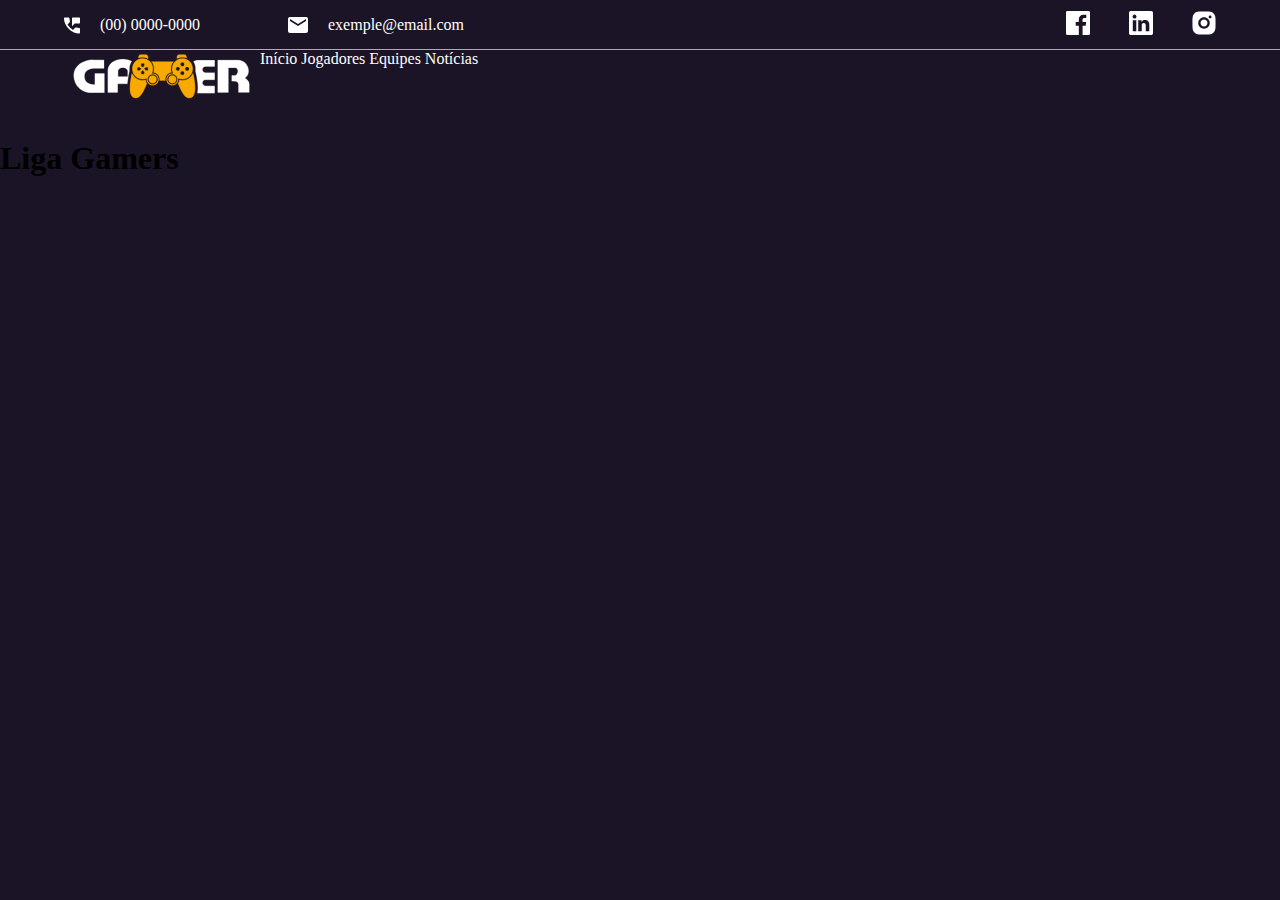
==== 1º Semestre/projetos/gamer/index.html @ 258e5191 "Início da Projeto Gamer 09/03/2023" ====
<!DOCTYPE html>
<html lang="pt-br">
    <head>
        <meta charset="UTF-8">
        <meta http-equiv="X-UA-Compatible" content="IE=edge">
        <meta name="viewport" content="width=device-width, initial-scale=1.0">
        <link rel="stylesheet" href="css/style.css">
        <title>Gamer - Home</title>
    </head>
    <body>
        <header>
            <div class="header-top">
                <div class="container header-top-flex">
                    <div class="contatos">
                        <div class="telefone">
                            <img src="assets/icons/icone_telefone.svg" alt="ícone de um telefone utilizado para indicar que se trata de um meio de contato por telefone">
                            <p>(00) 0000-0000</p>
                        </div>
                        <div class="email">
                            <img src="assets/icons/icone_email.svg" alt="ícone de uma carta de correio utilizado para indicar que se trata de um meio de contato por email">
                            <p>exemple@email.com</p>
                        </div>
                    </div>
                    <div class="redes-sociais">
                        <a href="">
                            <img src="assets/icons/icone_facebook.svg" alt="link do perfil do Facebook de empresa">
                        </a>
                        <a href="">
                            <img src="assets/icons/icone_linkedin.svg" alt="link do perfil do Linkedin de empresa">
                        </a>
                        <a href="">
                            <img src="assets/icons/icone_instagram.svg" alt="link do perfil do Instagram de empresa">
                        </a>
                    </div>
                </div>
            </div>
                <div class="header-bottom">
                    <div class="container header-bottom-flex">
                        <figure>
                            <img src="assets/images/logotipo_gamer.svg" alt="Imagem logotipo da empresa Gamer">
                        </figure>
                        <nav class="menu">
                            <a href="">Início</a>
                            <a href="">Jogadores</a>
                            <a href="">Equipes</a>
                            <a href="">Notícias</a>
                        </nav>
                    </div>
                </div>
            </div>
        </header>
        <h1>Liga Gamers</h1>
    </body>
</html>
---- 1º Semestre/projetos/gamer/css/style.css ----
/* Resert de Dimensões */
* {
    margin: 0;
    padding: 0;
    box-sizing: border-box;
}

/* Formatações Gerais HTML */

body{
    background-color: #1B1426;
}

.container{
    width: 90%;
    height: 100%;
    margin: 0 auto;
}

/* Header */

header{
    color: white;
}

header .header-top{
    height: 50px;
    border-bottom: 1px solid #F9AA01;
}

header .header-top .header-top-flex{
    display: flex;
    justify-content: space-between;
    align-items: center;
}

header .header-top .contatos{
    display: flex;
    justify-content: space-between;
    align-items: center;

    width: 400px;
}

header .header-top .contatos p{
    padding-left: 20px;
}

header .contatos .telefone{
    display: flex;
    align-items: center;
}

header .contatos .email{
    align-items: center;
    display: flex;
}

header .header-top .redes-sociais{
    display: flex;
    justify-content: space-between;
    align-items: center;
    width: 150px;
}

header .header-bottom{
    height: 90px;
}

header .header-bottom .header-bottom-flex{
    display: flex;
}

header .header-bottom .menu a{
    text-decoration: none;
    color: white;
}
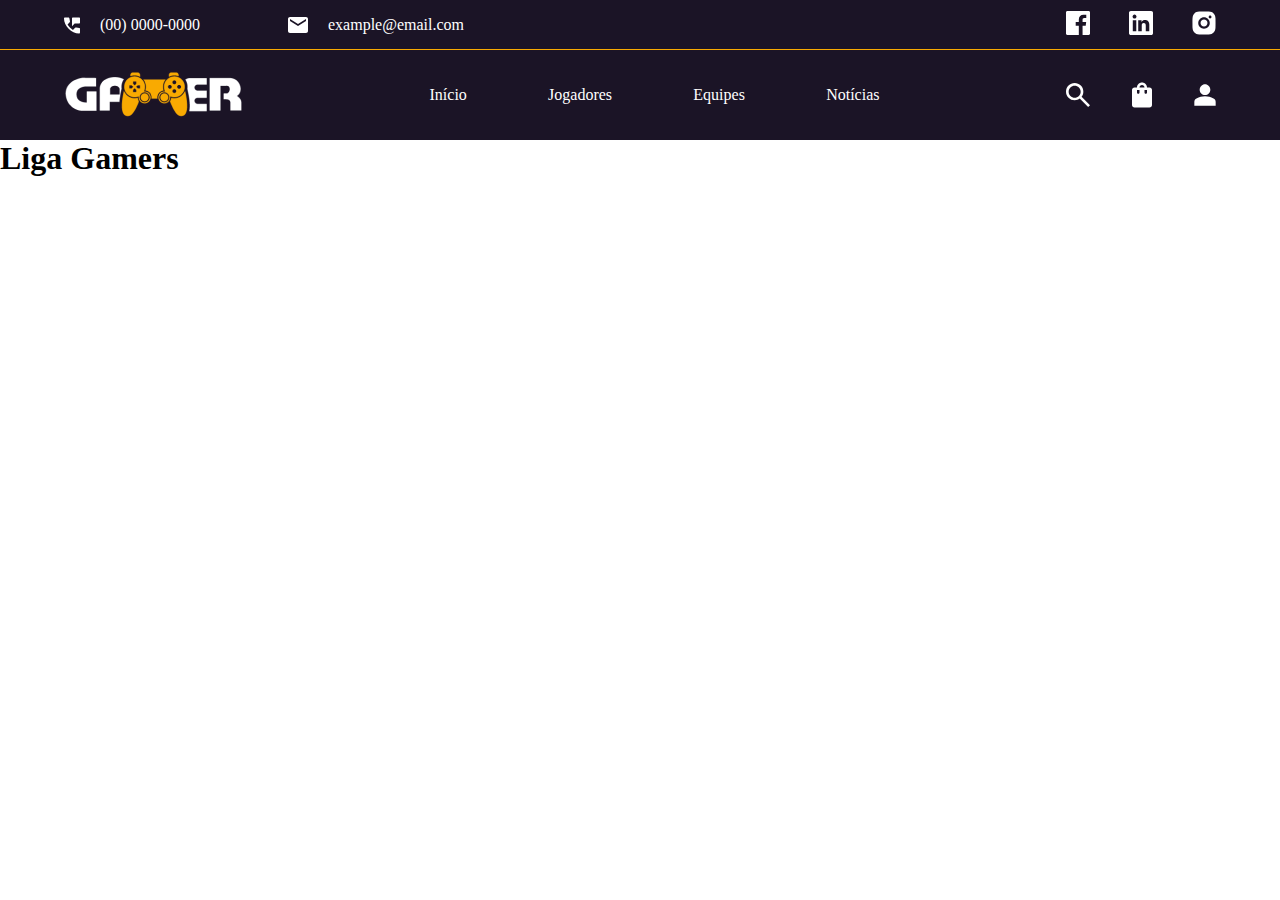
==== commit d97a09fb: "Continuação no projeto Gamer 10/03/2023" ====
--- a/1º Semestre/projetos/gamer/index.html
+++ b/1º Semestre/projetos/gamer/index.html
@@ -18,7 +18,7 @@
                         </div>
                         <div class="email">
                             <img src="assets/icons/icone_email.svg" alt="ícone de uma carta de correio utilizado para indicar que se trata de um meio de contato por email">
-                            <p>exemple@email.com</p>
+                            <p>example@email.com</p>
                         </div>
                     </div>
                     <div class="redes-sociais">
@@ -37,14 +37,19 @@
                 <div class="header-bottom">
                     <div class="container header-bottom-flex">
                         <figure>
-                            <img src="assets/images/logotipo_gamer.svg" alt="Imagem logotipo da empresa Gamer">
+                            <img src="assets/images/logotipo_gamer.png" alt="Imagem logotipo da empresa Gamer">
                         </figure>
                         <nav class="menu">
-                            <a href="">Início</a>
+                            <a href=""><span>Início</span></a>
                             <a href="">Jogadores</a>
                             <a href="">Equipes</a>
                             <a href="">Notícias</a>
                         </nav>
+                        <div class="menu-perfil">
+                            <img src="assets/icons/icone_procurar.svg" alt="Ícone de formulário de pesquisa">
+                            <img src="assets/icons/icone_cart.svg" alt="Ícone de carrinho de compras">
+                            <img src="assets/icons/icone_perfil.svg" alt="Ícone de seção de perfil">
+                        </div>
                     </div>
                 </div>
             </div>
--- a/1º Semestre/projetos/gamer/css/style.css
+++ b/1º Semestre/projetos/gamer/css/style.css
@@ -6,10 +6,6 @@
 }
 
 /* Formatações Gerais HTML */
-
-body{
-    background-color: #1B1426;
-}
 
 .container{
     width: 90%;
@@ -20,6 +16,7 @@
 /* Header */
 
 header{
+    background-color: #1B1426;
     color: white;
 }
 
@@ -69,9 +66,28 @@
 
 header .header-bottom .header-bottom-flex{
     display: flex;
+    justify-content: space-between;
+    align-items: center;
+}
+
+header .header-bottom .menu{
+    display: flex;
+    align-items: center;
+    justify-content: space-between;
+
+    height: 100%;
+    width: 450px;
 }
 
 header .header-bottom .menu a{
     text-decoration: none;
     color: white;
+}
+
+header .header-bottom .menu-perfil{
+    display: flex;
+    justify-content: space-between;
+    align-items: center;
+    height: 100%;
+    width: 150px;
 }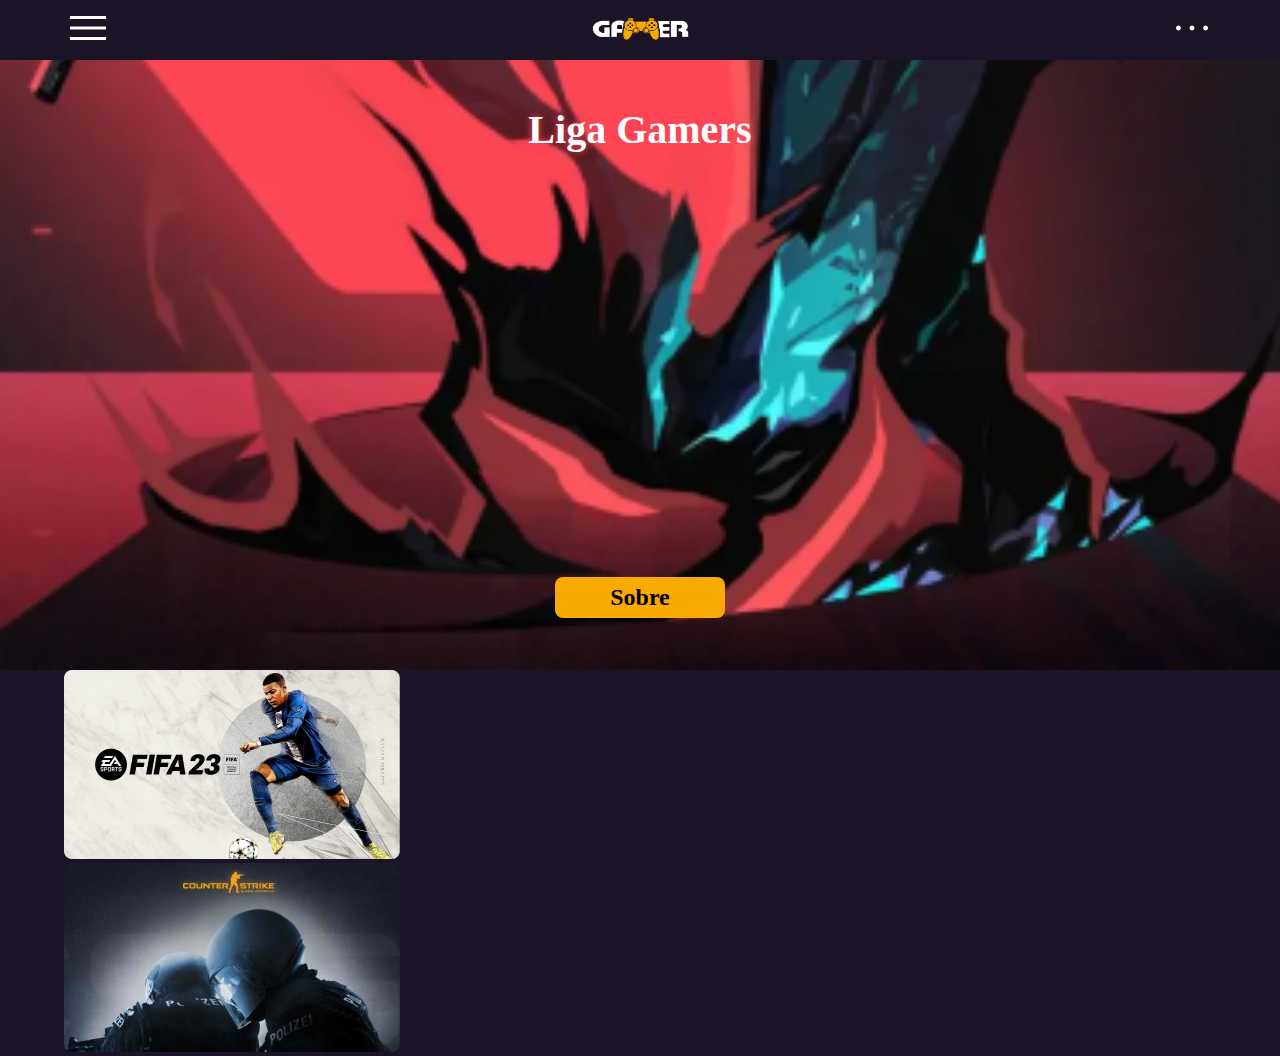
==== commit 02844551: "Continuação na responsividade do projeto Gamer 12/03/2023" ====
--- a/1º Semestre/projetos/gamer/index.html
+++ b/1º Semestre/projetos/gamer/index.html
@@ -36,24 +36,102 @@
             </div>
                 <div class="header-bottom">
                     <div class="container header-bottom-flex">
+
+                        <!-- Ícone de menu hamburger - visível apenas no mobile -->
                         <figure>
-                            <img src="assets/images/logotipo_gamer.png" alt="Imagem logotipo da empresa Gamer">
+                            <img src="assets/icons/menu_hamburger.svg" alt="Ícone de menu hamburger utilizado para abrir o menu de navbar">
+                        </figure>
+
+                        <figure>
+                            <img id="logo_gamer" src="assets/images/logotipo_gamer.png" alt="Imagem logotipo da empresa Gamer">
                         </figure>
                         <nav class="menu">
-                            <a href=""><span>Início</span></a>
-                            <a href="">Jogadores</a>
-                            <a href="">Equipes</a>
-                            <a href="">Notícias</a>
+                            <div class="menu-flex">
+                                <a href="">
+                                    <span><p>Início</p></span>
+                                </a>
+                            </div>
+                            <div class="menu-flex">
+                                <a href="">
+                                    <p>Jogadores</p>
+                                </a>
+                            </div>
+                            <div class="menu-flex">
+                                <a href="">
+                                    <p>Equipes</p>
+                                </a>
+                            </div>
+                            <div class="menu-flex">
+                                <a href="">
+                                    <p>Notícias</p>
+                                </a>
+                            </div>
+
+                            <!-- Informações Contatos Visível apenas no mobile -->
+                                <div class="contatos">
+                                    <div class="telefone">
+                                        <img src="assets/icons/icone_telefone.svg" alt="ícone de um telefone utilizado para indicar que se trata de um meio de contato por telefone">
+                                        <p>(00) 0000-0000</p>
+                                    </div>
+                                    <div class="email">
+                                        <img src="assets/icons/icone_email.svg" alt="ícone de uma carta de correio utilizado para indicar que se trata de um meio de contato por email">
+                                        <p>example@email.com</p>
+                                    </div>
+                                </div>
+
+                            <!-- Informações de Mídias Sociais visível apenas no mobile -->
+                            <div class="redes-sociais">
+                                <a href="">
+                                    <img src="assets/icons/icone_facebook.svg" alt="link do perfil do Facebook de empresa">
+                                </a>
+                                <a href="">
+                                    <img src="assets/icons/icone_linkedin.svg" alt="link do perfil do Linkedin de empresa">
+                                </a>
+                                <a href="">
+                                    <img src="assets/icons/icone_instagram.svg" alt="link do perfil do Instagram de empresa">
+                                </a>
+                            </div>
                         </nav>
+
+                        <!-- Ícone de menu três pontinhos - visível apenas no mobile -->
+                        <figure>
+                            <img src="assets/icons/menu_usuario.svg" alt="Ícone de menu três pontinhos utilizado para abrir o menu de usuário">
+                        </figure>
+
                         <div class="menu-perfil">
-                            <img src="assets/icons/icone_procurar.svg" alt="Ícone de formulário de pesquisa">
-                            <img src="assets/icons/icone_cart.svg" alt="Ícone de carrinho de compras">
-                            <img src="assets/icons/icone_perfil.svg" alt="Ícone de seção de perfil">
+                            <div class="menu-perfil-flex">
+                                <img src="assets/icons/icone_procurar.svg" alt="Ícone de formulário de pesquisa">
+                                <img src="assets/icons/icone_cart.svg" alt="Ícone de carrinho de compras">
+                                <img src="assets/icons/icone_perfil.svg" alt="Ícone de seção de perfil">
+                            </div>
                         </div>
                     </div>
                 </div>
             </div>
         </header>
-        <h1>Liga Gamers</h1>
+        <main>
+            <section id="banner-destaque">
+                <div class="container banner-flex">
+                    <div class="info-banner">
+                        <h1 class="titulo-banner">Liga Gamers</h1>
+                        <p class="botao-sobre">
+                            <a href="">Sobre</a>
+                        </p>
+                    </div>
+                </div>
+            </section>
+            <section class="principais-produtos">
+                <div class="container ">
+                    <div class="principais-carts">
+                        <figure class="pupolar">
+                            <img src="assets/images/imagem_popular.png" alt="Imagem promocional do jogo FIFA 23 com o Mbappe na capa">
+                        </figure>
+                        <figure class="novidade">
+                            <img src="assets/images/imagem_novidade.png" alt="Imagem promocional do jogo Counter Strike com dois soldados de serviços militares armados na capa">
+                        </figure>
+                    </div>
+                </div>
+            </section>
+        </main>
     </body>
 </html>--- a/1º Semestre/projetos/gamer/css/style.css
+++ b/1º Semestre/projetos/gamer/css/style.css
@@ -7,6 +7,10 @@
 
 /* Formatações Gerais HTML */
 
+body{
+    background-color: #1B1426;
+}
+
 .container{
     width: 90%;
     height: 100%;
@@ -21,6 +25,7 @@
 }
 
 header .header-top{
+    display: none;
     height: 50px;
     border-bottom: 1px solid #F9AA01;
 }
@@ -31,26 +36,40 @@
     align-items: center;
 }
 
-header .header-top .contatos{
-    display: flex;
-    justify-content: space-between;
-    align-items: center;
-
-    width: 400px;
-}
-
-header .header-top .contatos p{
+header .contatos{
+    width: 100%;
+    display: flex;
+    flex-direction: column;
+    align-items: center;
+
+    /* display: flex;
+    justify-content: space-between;
+    align-items: center;
+
+     width: 400px;  */
+}
+
+header .contatos p{
     padding-left: 20px;
 }
 
 header .contatos .telefone{
     display: flex;
-    align-items: center;
+    justify-content: center;
+    align-items: center;
+
+    border-bottom: 2px solid #F9AA01;
+    padding: 32px 0;
+    width: 100%;
 }
 
 header .contatos .email{
-    align-items: center;
-    display: flex;
+    display: flex;
+    justify-content: center;
+    align-items: center;
+
+    padding: 32px 0;
+    width: 100%;
 }
 
 header .header-top .redes-sociais{
@@ -61,7 +80,7 @@
 }
 
 header .header-bottom{
-    height: 90px;
+    height: 60px;
 }
 
 header .header-bottom .header-bottom-flex{
@@ -71,23 +90,134 @@
 }
 
 header .header-bottom .menu{
-    display: flex;
-    align-items: center;
-    justify-content: space-between;
-
-    height: 100%;
-    width: 450px;
-}
-
-header .header-bottom .menu a{
+    position: fixed;
+    top: 60px;
+    left: 0;
+    width: 77vw;
+    height: 100vh;
+    
+    background-color: grey;
+    display: flex;
+    flex-direction: column;
+    align-items: center;
+
+    display: none;
+
+    /* display: flex;
+    align-items: center;
+    justify-content: space-between; */
+}
+
+header .header-bottom #logo_gamer{
+    width: 97px;
+    height: 25px;
+}
+
+header .menu .menu-flex{
+    display: flex;
+    justify-content: center;
+    align-items: center;
+
+    width: 100%;
+    border-bottom: 2px solid #F9AA01;
+}
+
+header .menu .menu-flex p{
+    color: white;
+    /* margin-bottom: 1px solid #F9AA01; */
+}
+
+header .menu .menu-flex a{
+    padding: 32px 0;
     text-decoration: none;
+}
+
+header .menu .redes-sociais{
+    position: absolute;
+    top: 83vh;
+
+    display: flex;
+    justify-content: space-between;
+    width: 36vw;
+}
+
+header .header-bottom .menu-perfil{
+    position: fixed;
+    top: 60px;
+    right: 0;
+    width: 20vw;
+    height: 28vh;
+
+    background-color: gray;
+    display: flex;
+    flex-direction: column;
+    justify-content: center;
+    align-items: center;
+
+    display: none;
+}
+
+header .menu-perfil .menu-perfil-flex{
+    display: flex;
+    flex-direction: column;
+    height: 20vh;
+    justify-content: space-between;
+    align-items: center;
+}
+
+main #banner-destaque{
+    background-image: url(../assets/images/banner_mobile.png);
+    background-repeat: no-repeat;
+    background-size: cover;
+    background-position: bottom;
+    height: 610px;
+}
+
+main #banner-destaque .banner-flex{
+    display: flex;
+    justify-content: center;
+}
+
+main #banner-destaque .banner-flex .info-banner{
+    display: flex;
+    flex-direction: column;
+    justify-content: space-between;
+    align-items: center;
+
+    height: 84%;
+    margin: 4% 0 auto;
+}
+
+main #banner-destaque .banner-flex .info-banner .titulo-banner{
     color: white;
-}
-
-header .header-bottom .menu-perfil{
-    display: flex;
-    justify-content: space-between;
-    align-items: center;
-    height: 100%;
-    width: 150px;
+    font-size: 40px;
+    font-weight: 900;
+    text-shadow: 0px 0px 7px #FD4255;
+}
+
+main #banner-destaque .banner-flex .info-banner .botao-sobre{
+    font-size: 24px;
+    font-weight: 900;
+    padding: 7px 55px;
+    background-color: #F9AA01;
+    border-radius: 8px;
+}
+
+main #banner-destaque .banner-flex .info-banner .botao-sobre a{
+    text-decoration: none; 
+    color: black;
+}
+
+main #principais-produtos{
+    height: 588px;
+}
+
+main #principais-produtos .principais-carts{
+    display: flex;
+    flex-direction: column;
+    justify-content: space-between;
+    align-items: center;
+
+    height: 90%;
+    margin: auto 0;
 }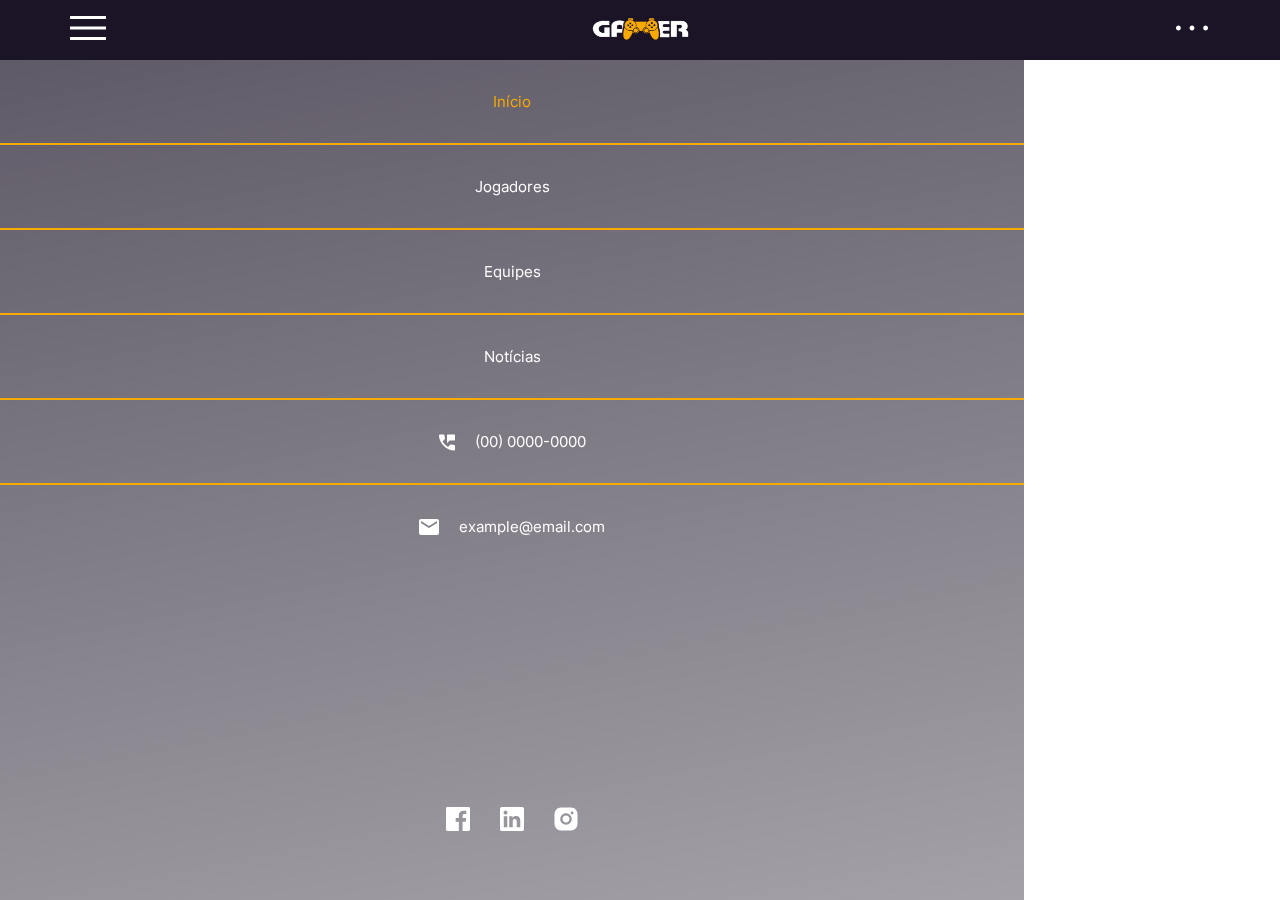
==== commit bd985d31: "Finalização do menu de navegação 13/03/2023" ====
--- a/1º Semestre/projetos/gamer/index.html
+++ b/1º Semestre/projetos/gamer/index.html
@@ -48,7 +48,7 @@
                         <nav class="menu">
                             <div class="menu-flex">
                                 <a href="">
-                                    <span><p>Início</p></span>
+                                    <p><span class="ativo">Início</span></p>
                                 </a>
                             </div>
                             <div class="menu-flex">
@@ -120,7 +120,7 @@
                     </div>
                 </div>
             </section>
-            <section class="principais-produtos">
+            <section id="principais-produtos">
                 <div class="container ">
                     <div class="principais-carts">
                         <figure class="pupolar">
--- a/1º Semestre/projetos/gamer/css/style.css
+++ b/1º Semestre/projetos/gamer/css/style.css
@@ -1,3 +1,28 @@
+/* Pseudoelementos define propriedades específicas à alguns elementos dentro de uma mesma div como um span dentro do html mas mais prático e pelo css Ex: a:hover*/
+
+/* Seletor especial para os filhos, irmãos diretos de uma tag pegando apenas aqueles que estão em hierarquia direta à tag sem pegar seu 3 o 4 Ex: X > y (filho direto) ou X ~ Y (Irmão direto)*/
+
+/* Importação de Fontes */
+@font-face {
+    font-family: 'Titillium Web Bold';
+    src: url(../assets/fonts/Titillium_Web/TitilliumWeb-Bold.ttf);
+}
+
+@font-face {
+    font-family: 'Titillium Web Black';
+    src: url(../assets/fonts/Titillium_Web/TitilliumWeb-Black.ttf);
+}
+
+@font-face {
+    font-family: 'Inter';
+    src: url(../assets/fonts/Inter/Inter-Regular.ttf);
+}
+
+@font-face {
+    font-family: 'QuickSand';
+    src: url(../assets/fonts/Quicksand/Quicksand-Regular.ttf);
+}
+
 /* Resert de Dimensões */
 * {
     margin: 0;
@@ -5,11 +30,9 @@
     box-sizing: border-box;
 }
 
+/* ================================ Mobile First =============================== */
+
 /* Formatações Gerais HTML */
-
-body{
-    background-color: #1B1426;
-}
 
 .container{
     width: 90%;
@@ -17,7 +40,11 @@
     margin: 0 auto;
 }
 
-/* Header */
+.ativo{
+    color: #F9AA01;
+}
+
+/* Configurações Gerais do Header */
 
 header{
     background-color: #1B1426;
@@ -72,12 +99,16 @@
     width: 100%;
 }
 
+/* Configuração da seção de cima do Header */
+
 header .header-top .redes-sociais{
     display: flex;
     justify-content: space-between;
     align-items: center;
     width: 150px;
 }
+
+/* Configurando a seção de baixo do Header */
 
 header .header-bottom{
     height: 60px;
@@ -88,21 +119,33 @@
     justify-content: space-between;
     align-items: center;
 }
+
+/* Configurando Menu de Navegação (Menu Hamburger) */
 
 header .header-bottom .menu{
     position: fixed;
     top: 60px;
     left: 0;
-    width: 77vw;
-    height: 100vh;
+    width: 80vw;
+
+    /* Desconta o valor do header na altura da nav para se ajustar totalmente a tela */
+    height: calc(100vh - 60px);
     
-    background-color: grey;
-    display: flex;
-    flex-direction: column;
-    align-items: center;
-
-    display: none;
-
+
+    /* Faz um efeito gradiente em linear passando os valores da direção, e as cores presentes no gradiente */
+    background: linear-gradient(168.74deg, rgba(27, 20, 38, 0.7) 0%, rgba(27, 20, 38, 0.4) 100%);
+    
+    /* Cria o efeito de borrado do glassmorsphims passando qual o tipo de filtro do background e quanto de parâmetro em valor */
+    backdrop-filter: blur(45px);
+
+    display: flex;
+    flex-direction: column;
+    align-items: center;
+
+    /* display: none; */
+
+
+    /* Configuração do computador */
     /* display: flex;
     align-items: center;
     justify-content: space-between; */
@@ -113,6 +156,12 @@
     height: 25px;
 }
 
+header .menu p{
+    color: white;
+    font-family: 'Inter';
+    font-size: 15px;
+}
+
 header .menu .menu-flex{
     display: flex;
     justify-content: center;
@@ -120,11 +169,6 @@
 
     width: 100%;
     border-bottom: 2px solid #F9AA01;
-}
-
-header .menu .menu-flex p{
-    color: white;
-    /* margin-bottom: 1px solid #F9AA01; */
 }
 
 header .menu .menu-flex a{
@@ -137,9 +181,15 @@
     top: 83vh;
 
     display: flex;
-    justify-content: space-between;
-    width: 36vw;
-}
+    justify-content: center;
+
+    /* Propriedade Flex: gap, funciona como uma maneira de definir valores para espaçamento entre os elementos de uma tag que tenha display flex. A propriedade funciona ao declara-la e depois informar o valor depois Ex: gap: 20px;  */
+    gap: 30px;
+
+    width: 100%;
+}
+
+/* Configurando Menu Perfil (Três Pontinhos) */
 
 header .header-bottom .menu-perfil{
     position: fixed;
@@ -165,6 +215,12 @@
     align-items: center;
 }
 
+/* Main */
+
+main{
+    display: none;
+}
+
 main #banner-destaque{
     background-image: url(../assets/images/banner_mobile.png);
     background-repeat: no-repeat;
@@ -190,15 +246,15 @@
 
 main #banner-destaque .banner-flex .info-banner .titulo-banner{
     color: white;
+    font-family: 'Titillium Web Black';
     font-size: 40px;
-    font-weight: 900;
     text-shadow: 0px 0px 7px #FD4255;
 }
 
 main #banner-destaque .banner-flex .info-banner .botao-sobre{
     font-size: 24px;
-    font-weight: 900;
-    padding: 7px 55px;
+    font-family: 'Titillium Web Bold';
+    padding: 3px 55px;
     background-color: #F9AA01;
     border-radius: 8px;
 }
@@ -209,6 +265,7 @@
 }
 
 main #principais-produtos{
+    background-color: #1B1426;
     height: 588px;
 }
 
